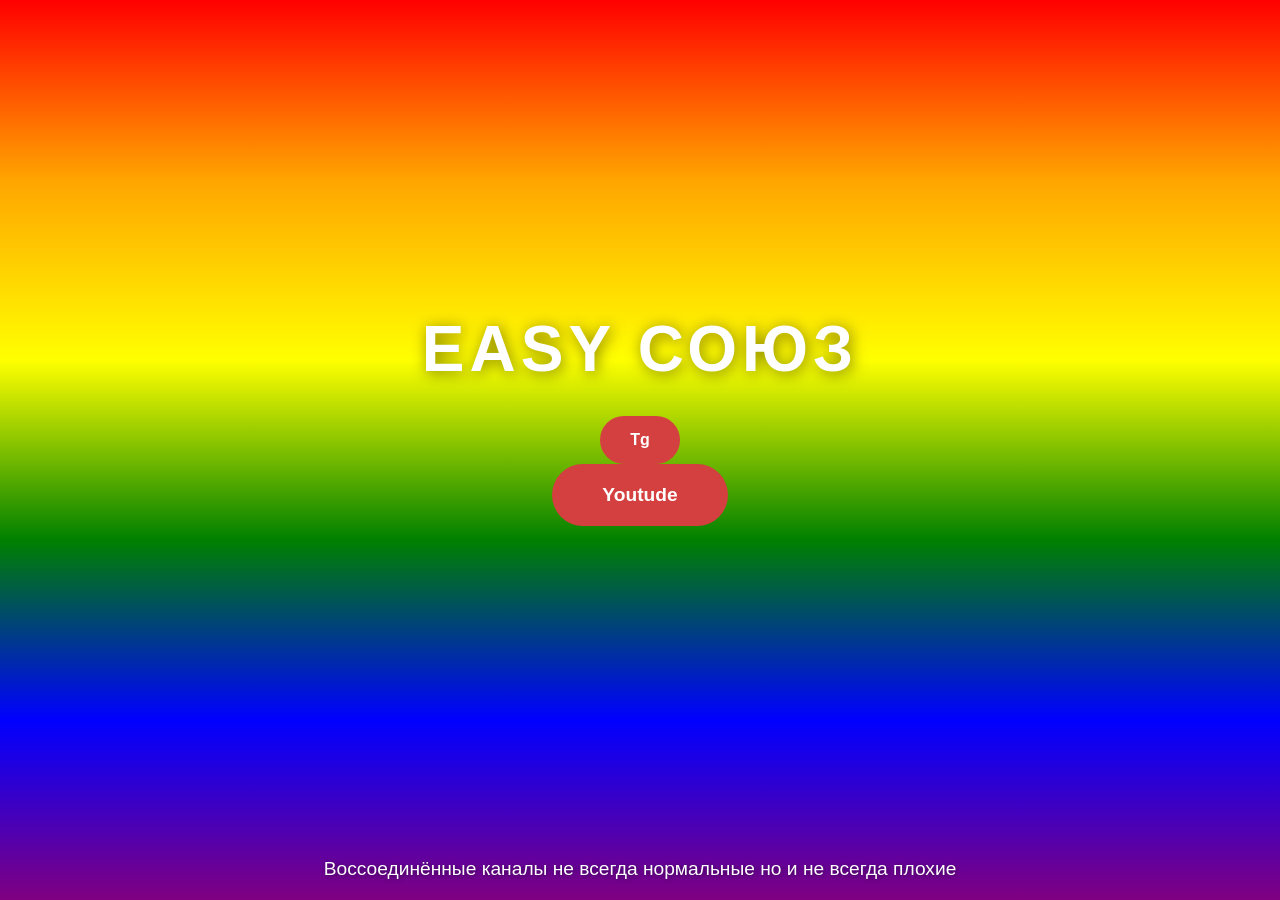
==== index.html @ 2c89c433 "Update index.html" ====
<!DOCTYPE html>
<html lang="ru">
<head>
    <meta charset="UTF-8">
    <title>Easy Союз</title>
    <style>
        body {
            margin: 0;
            padding: 0;
            font-family: 'Segoe UI', sans-serif;
            background: linear-gradient(180deg, red, orange, yellow, green, blue, purple);
            background-attachment: fixed;
            min-height: 100vh;
            display: flex;
            flex-direction: column;
            align-items: center;
            justify-content: center;
            color: white;
            text-align: center;
        }
        .overlay {
            flex-grow: 1;
            display: flex;
            flex-direction: column;
            align-items: center;
            justify-content: center;
        }
        h1 {
            font-size: 4rem;
            margin: 0 0 30px 0;
            text-transform: uppercase;
            letter-spacing: 5px;
            text-shadow: 2px 2px 15px rgba(0,0,0,0.5);
        }
        .btn-container {
            display: flex;
            gap: 15px;
            flex-wrap: wrap;
            justify-content: center;
        }
        .btn {
            display: inline-block;
            background: #d43f3f;
            padding: 15px 30px;
            color: white;
            text-decoration: none;
            border-radius: 50px;
            font-weight: bold;
            transition: 0.3s;
            cursor: pointer;
            border: none;
            font-size: 1rem;
        }
        .btn:hover {
            background: #ff4d4d;
            transform: scale(1.1);
        }
        .btn-main {
            padding: 20px 50px;
            font-size: 1.2rem;
        }
        .footer-text {
            padding: 20px;
            font-size: 1.2rem;
            text-shadow: 1px 1px 5px rgba(0,0,0,0.5);
            max-width: 80%;
        }
    </style>
</head>
<body>
    <div class="overlay">
        <h1>EASY СОЮЗ</h1>
            <a href="https://t.me/easycorporationcoy3" target="_blank" class="btn">Tg</a>
            <a href="https://www.youtube.com/@EasyCoy3/shorts" target="_blank" class="btn btn-main">Youtude</a>
        
        </div>
    </div>
    <div class="footer-text">
        Воссоединённые каналы не всегда нормальные но и не всегда плохие
    </div>
</body>
</html>
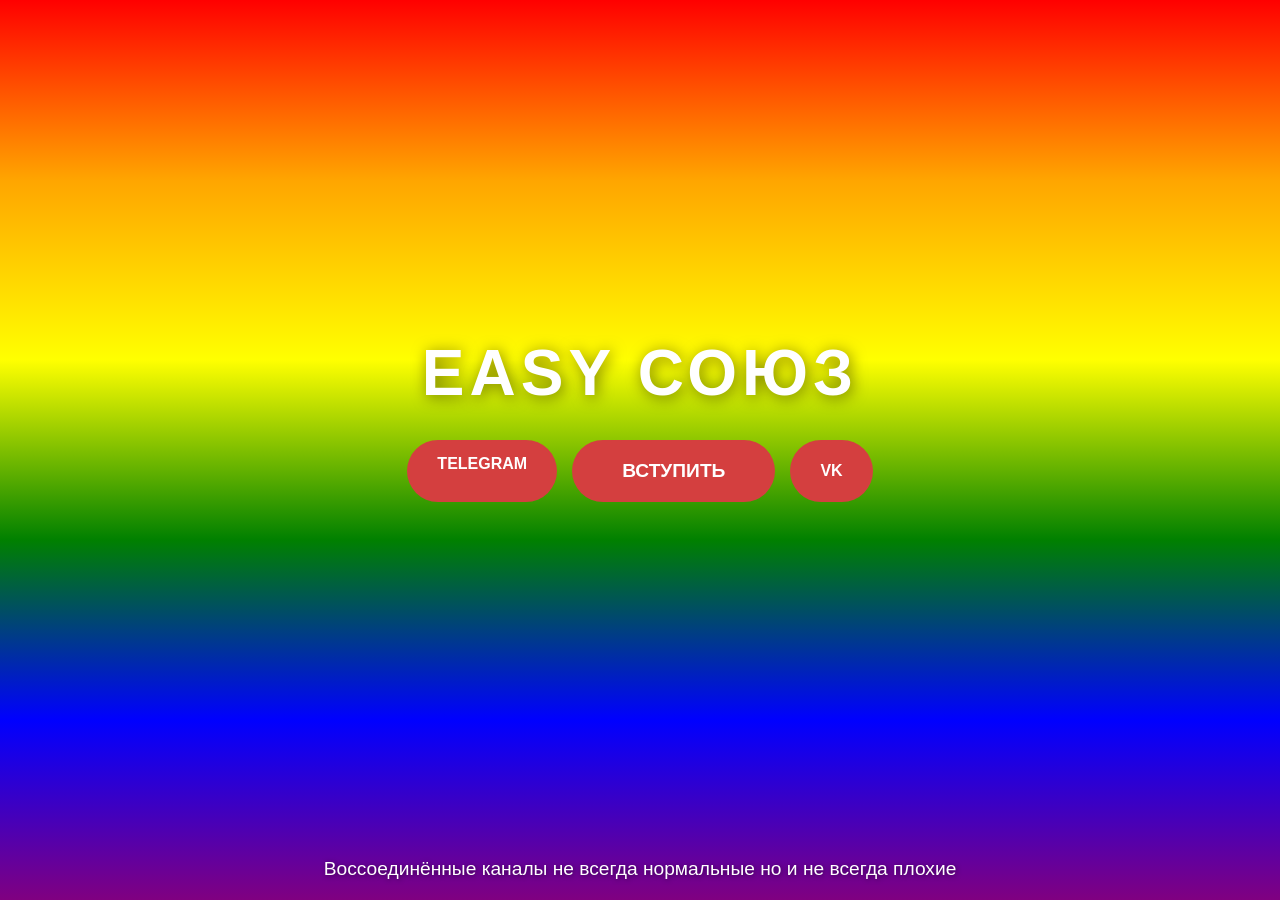
==== commit d669ce58: "Update index.html" ====
--- a/index.html
+++ b/index.html
@@ -8,6 +8,7 @@
             margin: 0;
             padding: 0;
             font-family: 'Segoe UI', sans-serif;
+            /* Вертикальная радуга */
             background: linear-gradient(180deg, red, orange, yellow, green, blue, purple);
             background-attachment: fixed;
             min-height: 100vh;
@@ -70,9 +71,10 @@
 <body>
     <div class="overlay">
         <h1>EASY СОЮЗ</h1>
-            <a href="https://t.me/easycorporationcoy3" target="_blank" class="btn">Tg</a>
-            <a href="https://www.youtube.com/@EasyCoy3/shorts" target="_blank" class="btn btn-main">Youtude</a>
-        
+        <div class="btn-container">
+            <a href="https://t.me/easycorporationcoy3" target="_blank" class="btn">TELEGRAM</a>
+            <a href="https://www.youtube.com/@EasyCoy3/shorts" target="_blank" class="btn btn-main">ВСТУПИТЬ</a>
+            <button onclick="alert('https://levkovskijstasik-design.github.io/easyccc/')" class="btn">VK</button>
         </div>
     </div>
     <div class="footer-text">
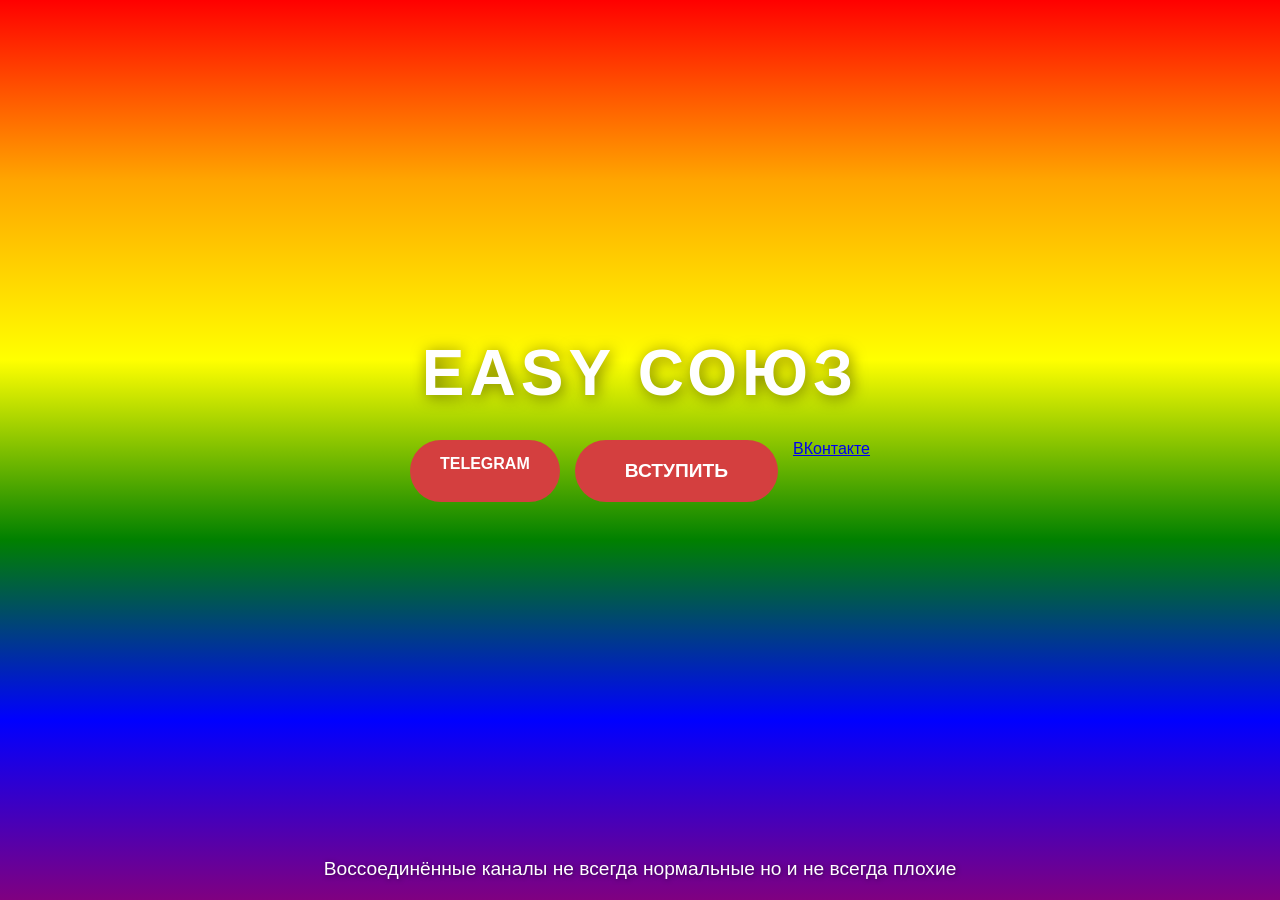
==== commit ff50da5d: "Update index.html" ====
--- a/index.html
+++ b/index.html
@@ -74,7 +74,7 @@
         <div class="btn-container">
             <a href="https://t.me/easycorporationcoy3" target="_blank" class="btn">TELEGRAM</a>
             <a href="https://www.youtube.com/@EasyCoy3/shorts" target="_blank" class="btn btn-main">ВСТУПИТЬ</a>
-            <button onclick="alert('https://levkovskijstasik-design.github.io/easyccc/')" class="btn">VK</button>
+            <a href="https://levkovskijstasik-design.github.io/easyccc/">ВКонтакте</a>
         </div>
     </div>
     <div class="footer-text">
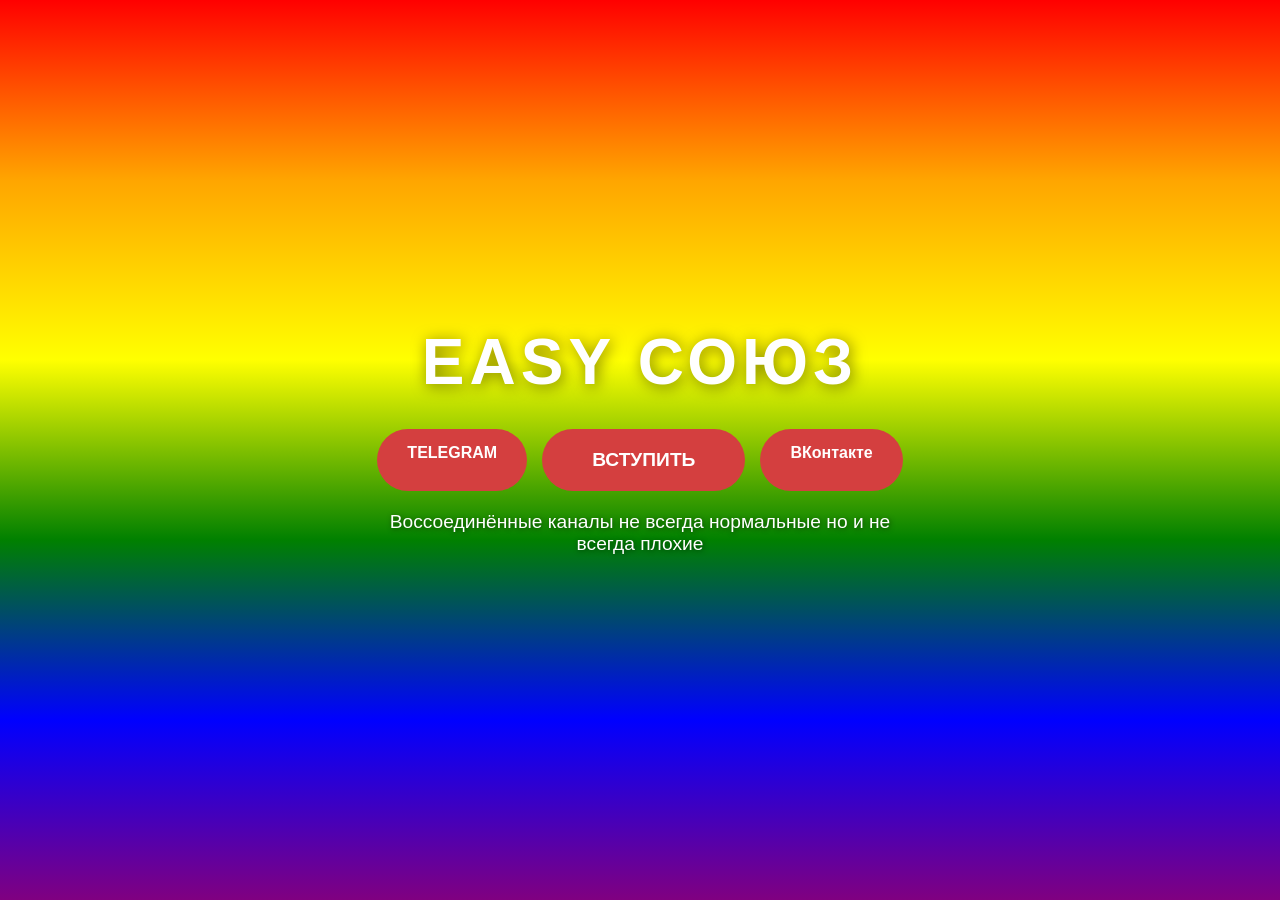
==== commit c8ea66b6: "Update index.html" ====
--- a/index.html
+++ b/index.html
@@ -74,8 +74,7 @@
         <div class="btn-container">
             <a href="https://t.me/easycorporationcoy3" target="_blank" class="btn">TELEGRAM</a>
             <a href="https://www.youtube.com/@EasyCoy3/shorts" target="_blank" class="btn btn-main">ВСТУПИТЬ</a>
-            <a href="https://levkovskijstasik-design.github.io/easyccc/">ВКонтакте</a>
-        </div>
+            <a href="https://levkovskijstasik-design.github.io/easyccc/" class="btn">ВКонтакте</a>
     </div>
     <div class="footer-text">
         Воссоединённые каналы не всегда нормальные но и не всегда плохие
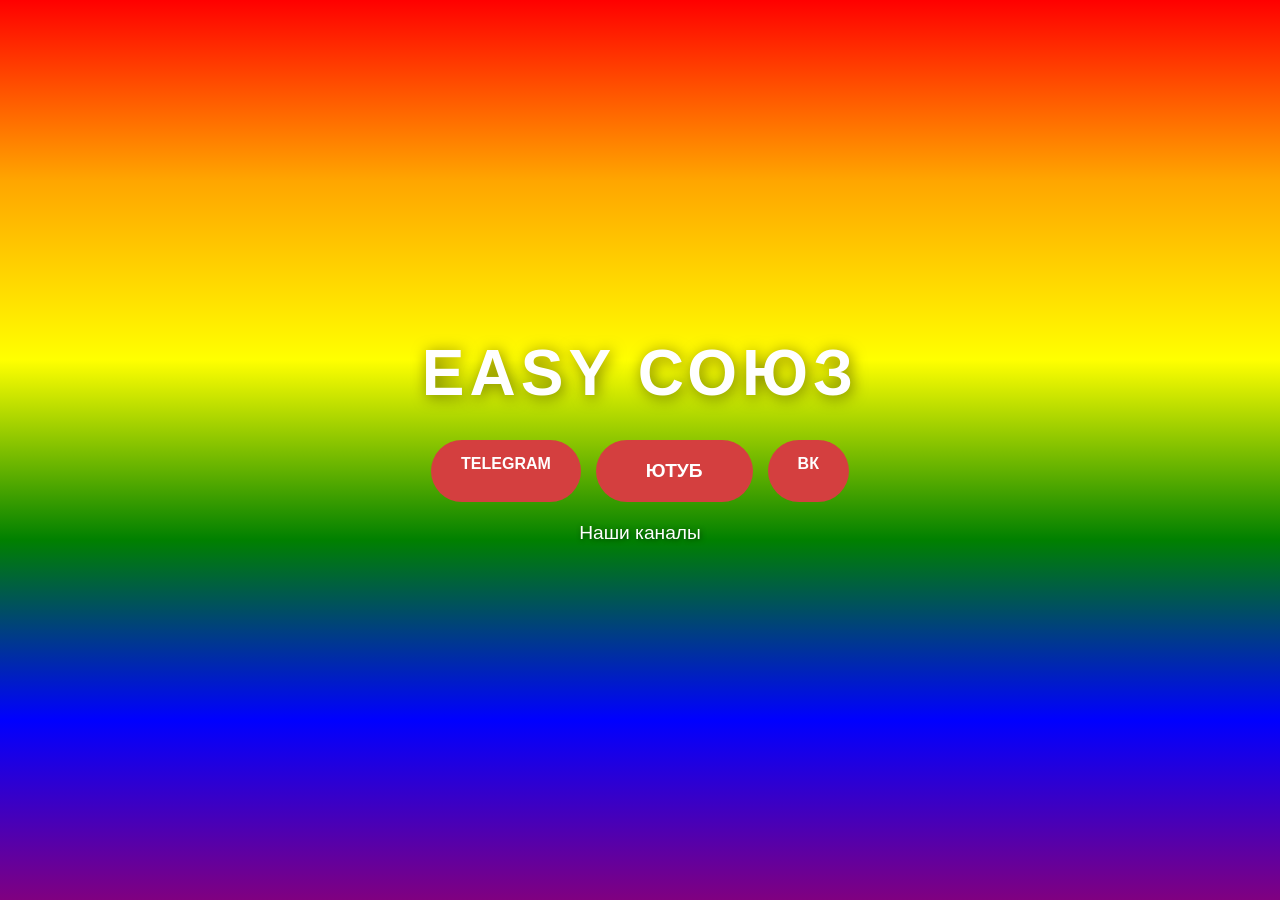
==== commit bff54f51: "Update index.html" ====
--- a/index.html
+++ b/index.html
@@ -73,11 +73,11 @@
         <h1>EASY СОЮЗ</h1>
         <div class="btn-container">
             <a href="https://t.me/easycorporationcoy3" target="_blank" class="btn">TELEGRAM</a>
-            <a href="https://www.youtube.com/@EasyCoy3/shorts" target="_blank" class="btn btn-main">ВСТУПИТЬ</a>
-            <a href="https://levkovskijstasik-design.github.io/easyccc/" class="btn">ВКонтакте</a>
+            <a href="https://www.youtube.com/@EasyCoy3/shorts" target="_blank" class="btn btn-main">ЮТУБ</a>
+            <a href="https://levkovskijstasik-design.github.io/easyccc/" class="btn">ВК</a>
     </div>
     <div class="footer-text">
-        Воссоединённые каналы не всегда нормальные но и не всегда плохие
+      Наши каналы
     </div>
 </body>
 </html>
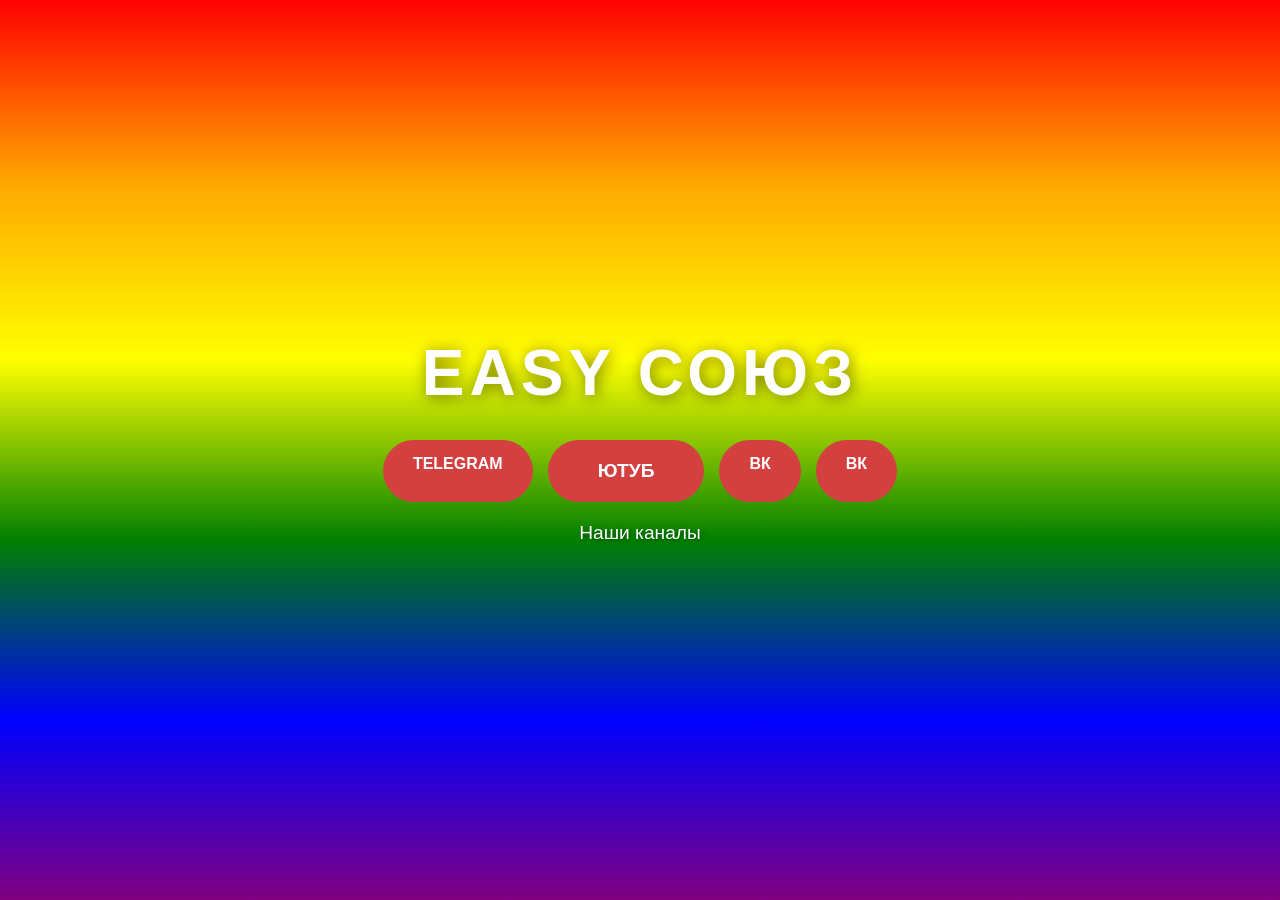
==== commit c6291f82: "Update index.html" ====
--- a/index.html
+++ b/index.html
@@ -75,6 +75,7 @@
             <a href="https://t.me/easycorporationcoy3" target="_blank" class="btn">TELEGRAM</a>
             <a href="https://www.youtube.com/@EasyCoy3/shorts" target="_blank" class="btn btn-main">ЮТУБ</a>
             <a href="https://levkovskijstasik-design.github.io/easyccc/" class="btn">ВК</a>
+            <a href="https://levkovskijstasik-design.github.io/EasyBirds.com/" class="btn">ВК</a>
     </div>
     <div class="footer-text">
       Наши каналы
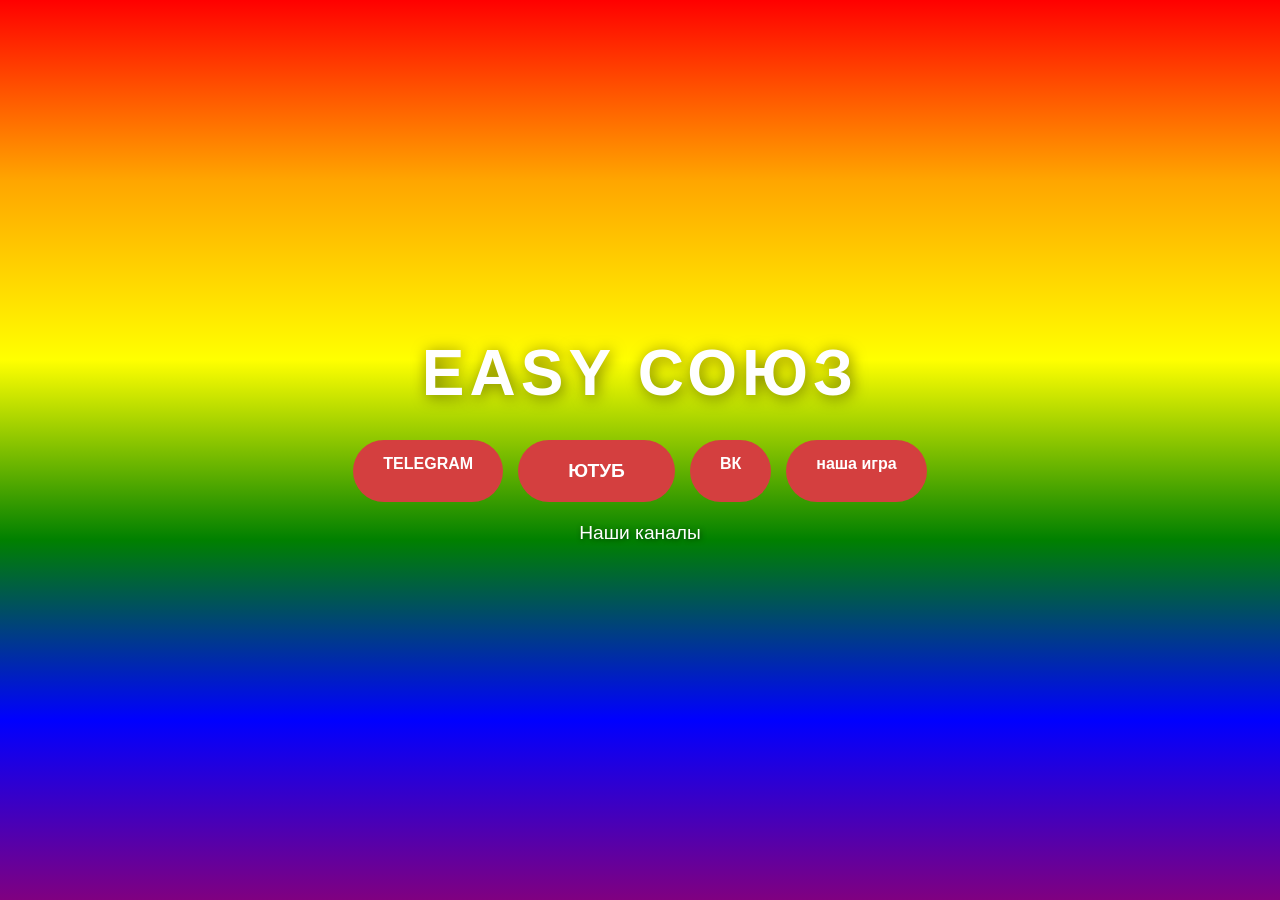
==== commit 64aded39: "Update index.html" ====
--- a/index.html
+++ b/index.html
@@ -75,7 +75,7 @@
             <a href="https://t.me/easycorporationcoy3" target="_blank" class="btn">TELEGRAM</a>
             <a href="https://www.youtube.com/@EasyCoy3/shorts" target="_blank" class="btn btn-main">ЮТУБ</a>
             <a href="https://levkovskijstasik-design.github.io/easyccc/" class="btn">ВК</a>
-            <a href="https://levkovskijstasik-design.github.io/EasyBirds.com/" class="btn">ВК</a>
+            <a href="https://levkovskijstasik-design.github.io/EasyBirds.com/" class="btn">наша игра</a>
     </div>
     <div class="footer-text">
       Наши каналы
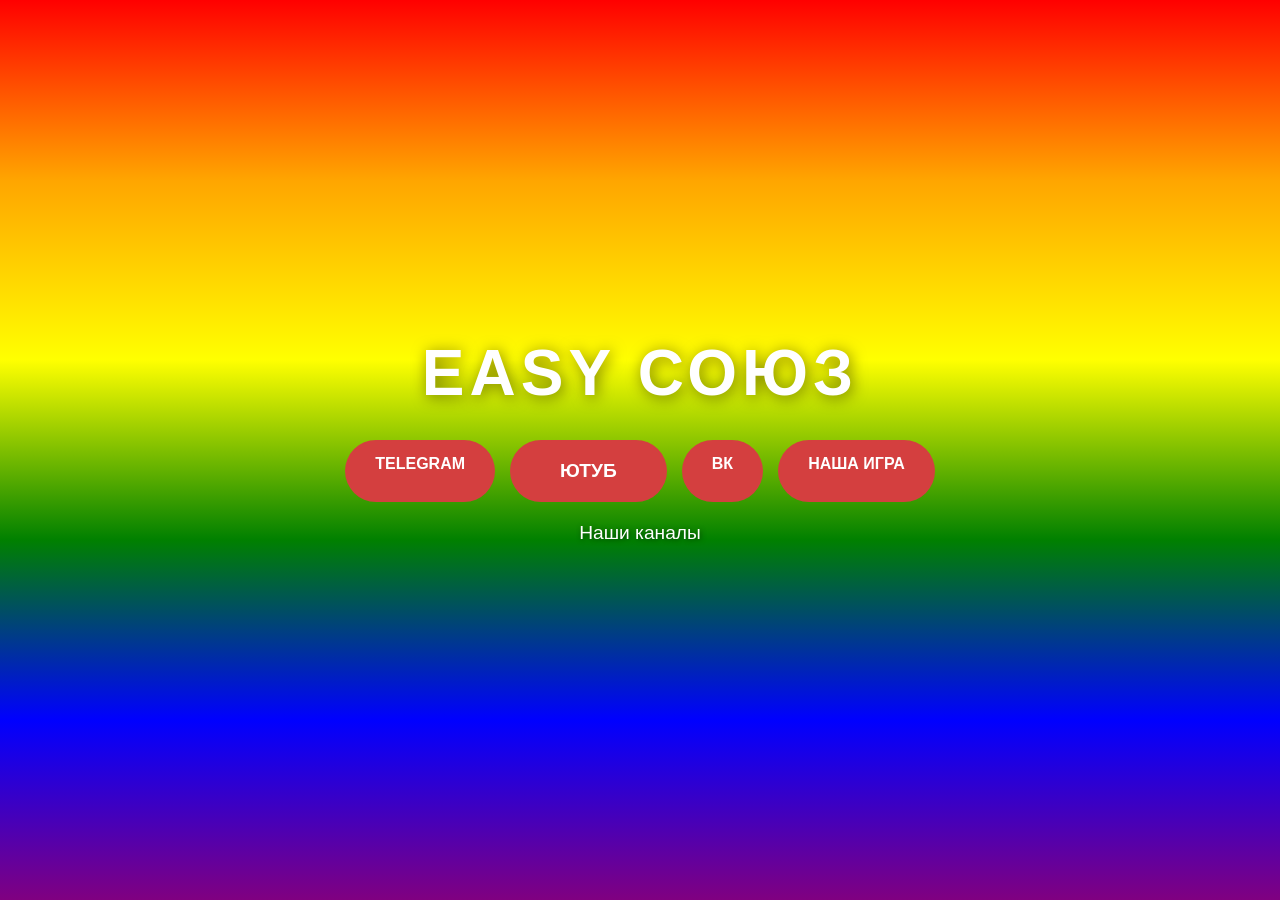
==== commit 42158988: "Update index.html" ====
--- a/index.html
+++ b/index.html
@@ -75,7 +75,7 @@
             <a href="https://t.me/easycorporationcoy3" target="_blank" class="btn">TELEGRAM</a>
             <a href="https://www.youtube.com/@EasyCoy3/shorts" target="_blank" class="btn btn-main">ЮТУБ</a>
             <a href="https://levkovskijstasik-design.github.io/easyccc/" class="btn">ВК</a>
-            <a href="https://levkovskijstasik-design.github.io/EasyBirds.com/" class="btn">наша игра</a>
+            <a href="https://levkovskijstasik-design.github.io/EasyBirds.com/" class="btn">НАША ИГРА</a>
     </div>
     <div class="footer-text">
       Наши каналы
